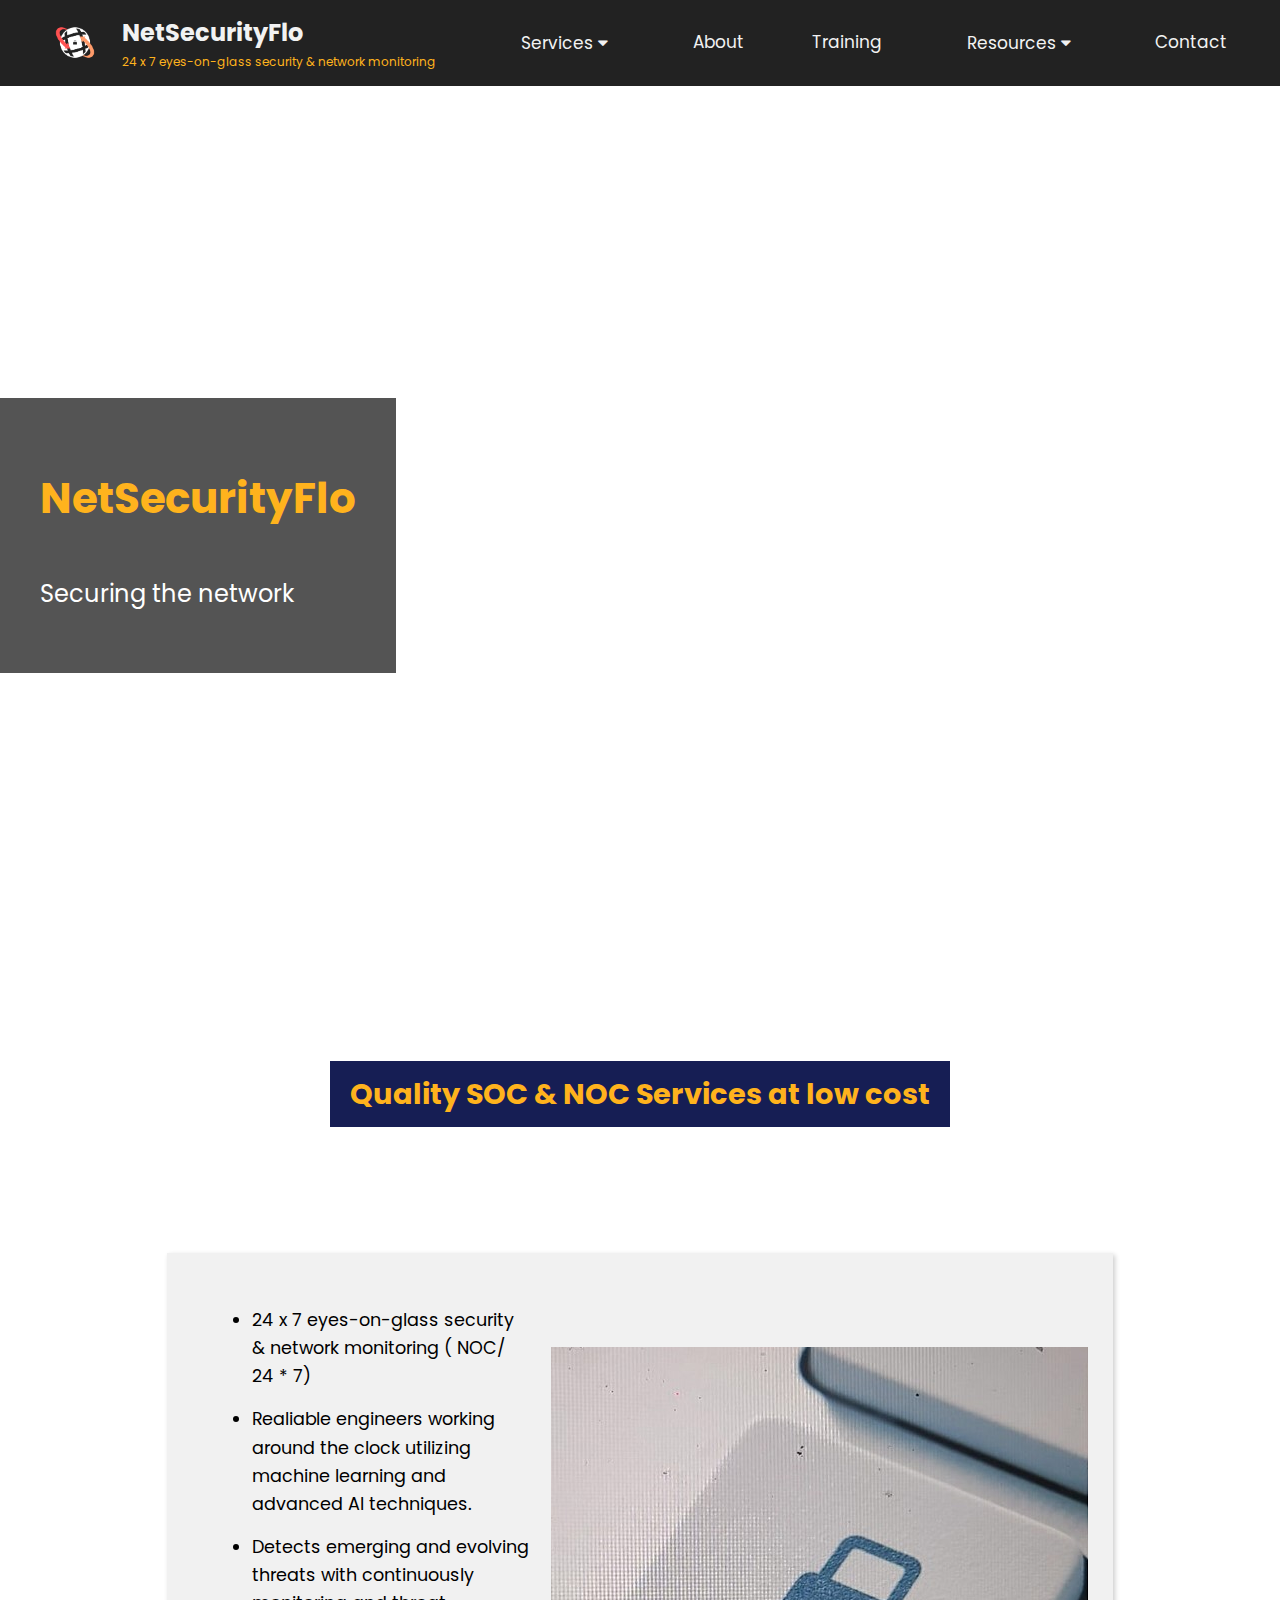
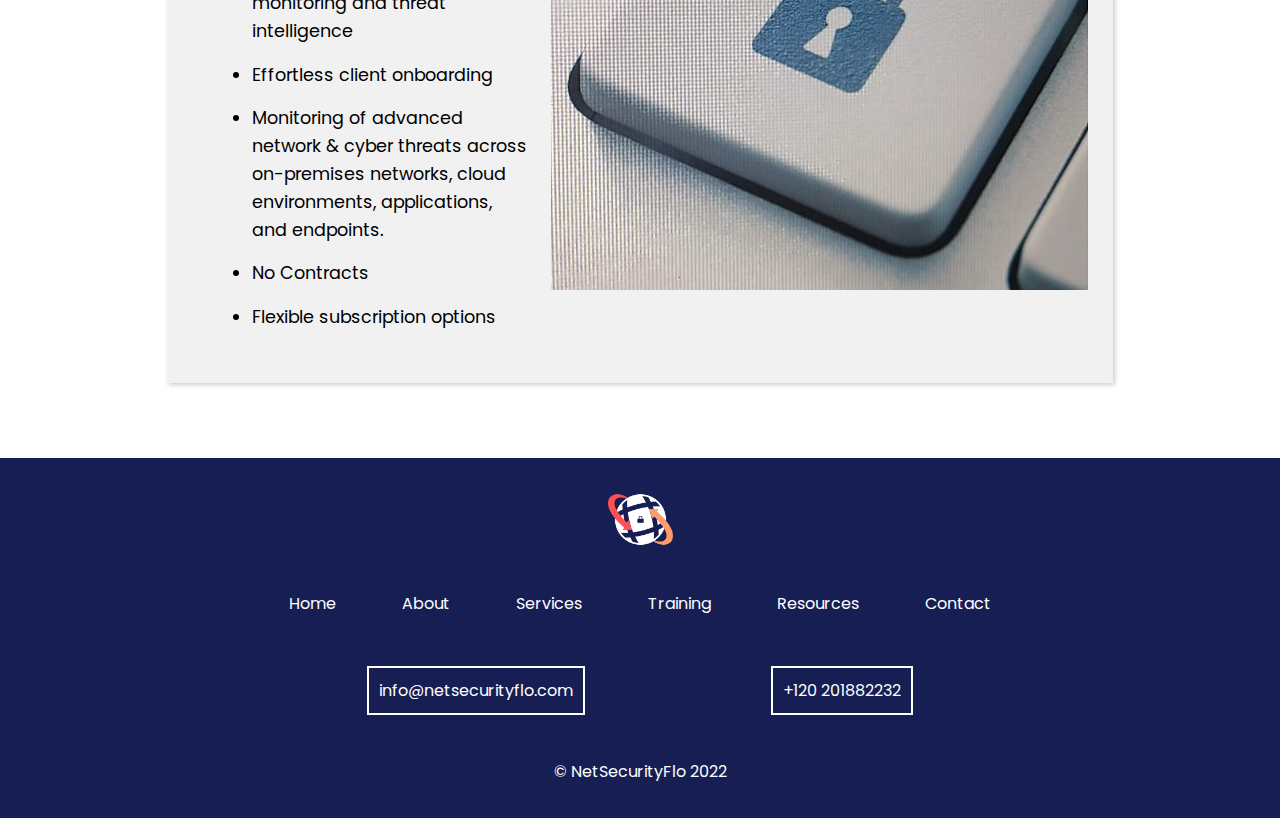
==== index.html @ ec47e50a "changes" ====
<!DOCTYPE html>
<html lang="en">
<head>
    <meta charset="UTF-8">
    <meta http-equiv="X-UA-Compatible" content="IE=edge">
    <meta name="viewport" content="width=device-width, initial-scale=1.0">
    <link rel="shortcut icon" href="logo.ico" type="image/x-icon">

    <link rel="stylesheet" href="style.css">
    <link rel="preconnect" href="https://fonts.googleapis.com">
    <link rel="stylesheet" href="https://cdnjs.cloudflare.com/ajax/libs/font-awesome/4.7.0/css/font-awesome.min.css">
    <link rel="preconnect" href="https://fonts.gstatic.com" crossorigin>
    <link href="https://fonts.googleapis.com/css2?family=Poppins:ital,wght@0,100;0,200;0,300;0,400;0,500;0,600;0,700;0,800;0,900;1,100;1,200;1,300;1,400;1,500;1,600;1,700;1,800;1,900&display=swap" rel="stylesheet">
    <title>NetSecurityFlo</title>




    <style>
        
        </style>
</head>

<body>
    <!-- <nav>
 
        <a href="" style="display: flex; justify-content: center; align-items: center;">
            <img src="logo.png" alt="" style="margin-right: 15px; height: 50px;">
            <p class="navhead">NetSecurityFlo</p>
        </a>
        <a href="#contact" class="nbtn">
            <div class="navbtn">get in touch</div>
        </a>
    </nav> -->

    <!-- <div class="topnav" id="myTopnav" style="display:flex; justify-content:space-around; align-items: center;" >
        
        <a href="" style="display: flex; justify-content: center; align-items: center;">
            <img src="logo.png" alt="" style="height: 45px;">
            <p class="navhead"><b style="margin-left: 10px; font-size:24px;">NetSecurityFlo</b></p>
        </a>
        <div>
        <a href="#About">About</a>
        <a href="#services">Services</a>
        <a href="./training.html">Training</a>
        <a href="#about">Blog/Press</a>
        <a href="javascript:void(0);" class="icon" onclick="myFunction()">
          <i class="fa fa-bars"></i>
        </a>
        <a href="#contact" class="nbtn">
            <div class="navbtn">contact</div>
        </a>
      </div>
    </div> -->

    <div class="topnav" id="myTopnav" style="display: flex; justify-content: space-evenly; align-items: center; flex-wrap: wrap;">
        <a href="./" style="display: flex; justify-content: center; align-items: center;">
            <img src="logo.png" alt="" style="height: 45px;">
            <div class="avin">
            <p class="navhead"><b style="font-size:24px;">NetSecurityFlo</b></p>
            <p style="color: #ffb31d; font-size: 12px;margin-top: 0px;margin-bottom: 0px;">24 x 7 eyes-on-glass security & network monitoring</p>
            </div>
        </a>
        
        <!-- <div style="width: 45%;">
            <p> </p>
        </div> -->
        
        <div class="dropdown">
          <button class="dropbtn"><a href="./services.html">Services
            <i class="fa fa-caret-down"></i></a>
          </button>
          <div class="dropdown-content">
            <a href="./SOC.html" style="color: #222;">SOC as a Service</a>
            <a href="./NAS.html" style="color: #222;">NOC as a Service</a>
            <a href="./MAS.html" style="color: #222;">Managed Services</a>
            <a href="./training.html" style="color: #222;">Training</a>
          </div>
        </div>
        
        <a href="./about.html">About</a>
        <a href="./training.html">Training</a>
        
        <div class="dropdown">
            <button class="dropbtn"><a href="./resources.html">Resources
              <i class="fa fa-caret-down"></i></a>
            </button>
            <div class="dropdown-content">
              <a href="./resources.html" style="color: #222;">Blog</a>
              <a href="./resources.html" style="color: #222;">Events</a>
              <a href="./resources.html" style="color: #222;">Press Release</a>
            </div>
          </div>

        <a href="./contact.html">Contact</a>
        <a href="javascript:void(0);" style="font-size:15px;" class="icon" onclick="myFunction()">&#9776;</a>
      </div>


    <div class="hero">
        <video autoplay muted loop id="myVideo">
            <source src="network_background.mp4" type="video/mp4">
            Your browser does not support HTML5 video.
          </video>
        <div class="cont"  style="background-color: rgba(0, 0, 0, 0.67);">
        <div class="lhead" style="color: #FFB31D; font-size: 42px;">
           <p>NetSecurityFlo</p>
            <p style="font-size: 24px; font-weight:normal; margin-top: 0px; color: white;">Securing the network</p>
        </div>
        <br>
        <!-- <div class="lsubhead" style="background-color: rgba(0, 0, 0, 0.57)">
            <p style="color: white; font-size: 18px; font-weight: 400;">
                NetSecurityflo is a Managed Network & Security Company, that is a proven to detect network & cyber threats faster and precise across pyhsical, digital and cloud infrastructure. We provide round the clock monitoring, detection and response to identify threats before a breach occurs.We provide consultingservices for network & security infrastructure.
            </p>
        </div> -->
        </div>
    </div>

    <div class="sec2">
        <div class="head dblue torange">
            Quality SOC &  NOC Services at low cost 
        </div><br>
        <br><br>
        
        <div class="sec fe">
            <img src="network noc.jpg" alt="" style="width: 45vw;">
        <div class="subhead" style="font-weight: 400;">
            <ul>
            <li>24 x 7 eyes-on-glass security & network monitoring  ( NOC/ 24 * 7)</li>
            <li>Realiable engineers  working around the clock utilizing machine learning and advanced AI techniques.</li>
            <li>Detects emerging and evolving threats with continuously monitoring and threat intelligence</li>
            <li>Effortless client onboarding </li>
            <li>Monitoring of advanced network & cyber threats across on-premises networks, cloud environments, applications, and endpoints.</li>
            <li>No Contracts</li>
            <li>Flexible subscription options</li>
        </ul>
        </div>
    </div>
    </div>


    <!-- <div class="sec3 white" id="services">
        <div class="head dblue twhite">
            Services
        </div><br><br>
        <div class="grd">
            <a href="./SOC.html">
            <div class="tb2" style="margin-left: 25px; margin-bottom: 25px;">
                <img src="socas.png" alt="" style="width: 250px; height: 250px; border-radius: 360px;">
                <p style="padding-bottom: 15px; font-weight: bold;" class="tb2">SOC as Service</p>
            </div></a>
            <a href="./NAS.html">
            <div class="tb2" style="margin-left: 25px; margin-bottom: 25px;">
                <img src="nas.png" alt="" style="width: 250px;height: 250px; border-radius: 360px;">
                                <p style="padding-bottom: 15px; font-weight: bold;" class="tb2">Network as Service</p>
            </div></a>
            <a href="./MAS.html">
            <div class="tb2" style="margin-left: 25px; margin-bottom: 25px;">
                <img src="mas.png" alt="" style="width: 250px;height: 250px; border-radius: 360px;">
                                <p style="padding-bottom: 15px; font-weight: bold;" class="tb2">Managed Services</p>
            </div></a>
            <a href="./training.html">
            <div class="tb2" style="margin-left: 25px; margin-bottom: 25px;">
                <img src="trai.png" alt="" style="width: 250px;height: 250px; border-radius: 360px;">
                                <p style="padding-bottom: 15px; font-weight: bold;" class="tb2">Training</p>
            </div></a>
        
        </div>
    </div> -->



    <!-- <div class="ahero" id="about">
        <video autoplay muted loop id="myVideo">
            <source src="server_background.mp4" type="video/mp4">
            Your browser does not support HTML5 video.
          </video>
        <div class="cont">
        <div class="lhead dblue twhite">
            About NetSecurityFlo 
        </div>
        <br>
        <div class="lsubhead" style="background-color: rgba(0, 0, 0, 0.57); width: 70%;">
            <p style="font-size: 18px; font-weight: 400; color: white;">
            NetSecurityFlo is a Managed Network and Security Company, that is
            proven to detect network and cyber threats faster and precise across
            physical, digital and cloud infrastructure. We provide round the
            clock monitoring, detection and response to identify threats before a
            brech occurs. We provide consulting services for network and security infrastructure.
        </p>
        </div>
        </div>
    </div> -->

    

    <div class="footer">
        <img src="logo.png" alt="" style="width: 75px;margin-bottom: 10px;">
        <div class="links" style="width: 60%">
            <div style="margin-bottom: 15px; display: flex; justify-content: space-around; flex-wrap: wrap;">
                <a href="./"><li>Home</li></a>
                
                <a href="./#about">About</a>
                
                <a href="./services.html">Services</a>
                
                <a href="./training.html">Training</a>
                
                <a href="./resources.html">Resources</a>
                
                <a href="./contact.html">Contact</a>
            </div>
        </div>
        <div style="margin-bottom: 10px; display: flex; align-items: center; justify-content: space-evenly; width: 70%; flex-wrap: wrap;">
           <a href="mailto:info@netsecurityflo.com" style="border: 2px; padding: 10px;border-style: solid; margin: 10px;">info@netsecurityflo.com</a>
           <a href="tel:+919841882232" style="border: 2px; padding: 10px;border-style: solid;margin: 10px;" >+120 201882232</a>
        </div>
        <div style="margin-bottom: 10px;">
            © NetSecurityFlo 2022
        </div>
    </div>











    <script>
        var acc = document.getElementsByClassName("accordion");
        var i;
        
        for (i = 0; i < acc.length; i++) {
          acc[i].addEventListener("click", function() {
            this.classList.toggle("active");
            var panel = this.nextElementSibling;
            if (panel.style.maxHeight) {
              panel.style.maxHeight = null;
            } else {
              panel.style.maxHeight = panel.scrollHeight + "px";
            } 
          });
        }

        function myFunction() {
        var x = document.getElementById("myTopnav");
        if (x.className === "topnav") {
            x.className += " responsive";
        } else {
            x.className = "topnav";
        }
        }

        </script>


</body>
</html>
---- style.css ----
html{
    font-family: 'Poppins', sans-serif;
}

/* .topnav {
    overflow: hidden;
    background-color: #333;
  }
  
  .topnav a {
    float: left;
    display: block;
    color: #f2f2f2;
    text-align: center;
    padding: 14px 16px;
    text-decoration: none;
    font-size: 17px;
  } */
  
  /* .active {
    background-color: #04AA6D;
    color: white;
  } */
  
  .topnav .icon {
    display: none;
  }
  
  .dropdown {
    float: left;
    overflow: hidden;
    text-align: center;
  }
  
  .dropdown .dropbtn {
    font-size: 17px;    
    border: none;
    outline: none;
    color: white;
    padding: 14px 16px;
    background-color: inherit;
    font-family: inherit;
    margin: 0;
    text-align: center;
  }
  
  .avin{
    display: flex;
    flex-direction:column;
    margin-left: 25px;    
    align-items: flex-start;
  }

  .dropdown-content {
    display: none;
    position: absolute;
    flex-direction: column;
    background-color: #FFB31D;
    /* color: #222222; */
    min-width: 160px;
    box-shadow: 0px 8px 16px 0px rgba(0,0,0,0.2);
    z-index: 1;
    text-align: center;
  }
  
  .dropdown-content a {
    float: none;
    color: black;
    padding: 12px 16px;
    text-decoration: none;
    display: flex;
    text-align: center;
  }
  
  .topnav a:hover, .dropdown:hover .dropbtn {
    /* background-color: #555; */
    color: white;
    text-align: center;
  }
  
  .dropdown-content a:hover {
    background-color: #ddd;
    color: black;
    text-align: center;
  }
  
  .dropdown:hover .dropdown-content {
    display: flex;
    text-align: center;
  }
  
  @media screen and (max-width: 600px) {
    .topnav a:not(:first-child), .dropdown .dropbtn {
      display: none;
    }
    .topnav a.icon {
      float: right;
      display: block;
    }
  }
  
  @media screen and (max-width: 600px) {
    .topnav.responsive {position: relative;}
    .topnav.responsive .icon {
      position: absolute;
      right: 0;
      top: 0;
    }
    .topnav.responsive a {
      float: none;
      display: block;
      text-align: center;
    }
    .topnav.responsive .dropdown {float: none;}
    .topnav.responsive .dropdown-content {position: relative;}
    .topnav.responsive .dropdown .dropbtn {
      display: block;
      width: 100%;
      text-align: center;
    }
  }

.topnav {
  overflow: hidden;
  background-color: #222;
  margin-left: auto;
    margin-right: auto;
    max-width: 100vw;
}

.topnav a {
  float: left;
  display: block;
  color: #f2f2f2;
  text-align: center;
  padding: 14px 16px;
  text-decoration: none;
  font-size: 17px;
}

/* a.nbtn{
    padding: 14px 16px;
} */

.sec{
    display: flex;
    flex-direction: row-reverse;
    width: 70%;
    align-items: center;
    justify-content: space-evenly;

}

.ssec{
    display: flex;
    flex-direction: column;
    width: 70%;
    align-items: center;
    justify-content: space-evenly;

}



.topnav .icon {
  display: none;
}

@media screen and (max-width: 600px) {

    .grd{
        flex-direction: column;

    }
    .sec{
        display: flex;
        align-items: center;
        justify-content: space-evenly;
        flex-direction: column;
    }

    .avin{
        align-items: center;
    }

    .fe{
        line-height: normal;
        
    }

    .subhead{
        font-size: 18px;
    }

    #myVideo {
        display: none;
      }

    .hero{
        background: url("background.png");
    }

    .ahero{
        background: url("server_background.png");
    }

    .pl25{
        padding-right: 0px;
    }

    .dp{
        flex-direction: column;
    }

    .dpr{
        display: flex;
    }

    #myVideo{
        transform: rotate(90deg);
    }

    .topnav{
        flex-direction: column;
    }

    .sec4{
        flex-direction: column;
        text-align: center;
    }

    li{
        font-size: 16px;
    }

    iframe{
        max-width: 350px;
        width: 350px;
    }

  .topnav a:not(:first-child) {display: none;}
  .topnav a.icon {
    float: right;
    display: block;
  }
}


.subhead li{
    margin-bottom: 15px;
}

.fe li{
    margin-bottom: 15px;
}

.links li{
    /* float: left; */
    display: inline-block;
}

.fe{
    background-color: rgba(0, 0, 0, 0.055);
    margin: 25px;
    padding: 25px;
    box-shadow: 2px 2px 5px rgba(0, 0, 0, 0.2);
    width: 70vw;
    /* line-height: 2.2; */
    font-size: 22px;

}

.e{
    /* background-color: rgba(0, 0, 0, 0.055); */
    margin: 25px;
    padding: 25px;
    /* box-shadow: 2px 2px 5px rgba(0, 0, 0, 0.2); */
    width: 70vw;
    /* line-height: 2.2; */
    font-size: 22px;

}



.footer{
    background-color: #161E54;
    min-height: 40vh;
    width: 100%;
    color: white;
    display: flex;
    flex-direction: column;
    align-items: center;
    justify-content: space-evenly;
    display: flex;
    
    flex-wrap: wrap;

}

.dp{
    display: flex;
    width: 70%;
    justify-content: center;
    align-items: center;
}

.dpr{
    display: flex;
    flex-direction: row-reverse;
    justify-content: center;
    align-items: center;
}

/* .sidehead{
    font-size: 24px;
} */

@media screen and (max-width: 600px) {
  .topnav.responsive {position: relative;}
  .topnav.responsive .icon {
    position: absolute;
    right: 0;
    top: 0;
  }
  .topnav.responsive a {
    float: none;
    display: flex;
    text-align: center;
  }
}


body{
    margin: 0px;
    line-height: 1.6;
}

a{
    text-decoration: none;
    color: white;
}

nav{
    display: flex;
    align-items: center;
    justify-content: space-between;
    padding-right: 50px;
    padding-left: 50px;
    color: white;
    background-color: #222222;
}

.navbtn{
    background-color: #FFB31D;
    padding-top: 5px;
    padding-bottom: 5px;
    padding-left: 24px;
    padding-right: 24px;
    /* border-radius: 9px; */
    font-weight: 500;
    color: #222;
}

#myVideo {
    /* width: 100vw    !important;
    height: 100vh   !important;  
          */
    /* max-width: 100vw; */
    
    max-height: 100vh;
    width: 100%;
    height: auto;
    
    position: absolute;
    top: 0;
    left: 0;
    object-fit: cover;
     
    
    
  }

  .pl25{
    padding-right: 25px;

}

.hero{
    
    max-width: 100%;
    min-height: 100vh;
    align-items: flex-start!important;
    justify-content: center;
    display: flex;
    flex-direction: column;
    position: relative;
    /* background: url("background.png");
    
    background-repeat: no-repeat; */
    /* background-size: contain; */
}

.ahero{
    
    max-width: 100vw;
    min-height: 100vh;
    align-items: flex-start;
    justify-content: center;
    display: flex;
    flex-direction: column;
    /* background: url("server_background.png"); */
    position: relative;
    /* background-repeat: space; */
    /* background-size: contain; */
}

.cont{
    padding-left: 20px;
    padding-right: 20px;
    width: fit-content;
    z-index: 9;
}


input[type=text], select, textarea {
    width: 100%;
    padding: 12px;
    border: 1px solid #ccc;
    border-radius: 4px;
    box-sizing: border-box;
    margin-top: 6px;
    margin-bottom: 16px;
    resize: vertical;
  }
  
  input[type=submit] {
    background-color: #FFB31D;
    color: #222;
    padding: 12px 20px;
    border: none;
    
    cursor: pointer;
  }
  
  input[type=submit]:hover {
    background-color: #b58014;
  }
  
  .container {
    border-radius: 5px;
    background-color: #222;
    padding: 20px;
  }

  label{
      font-family: 'Poppins';
  }

  input{
    font-family: 'Poppins';

  }

  button{
      font-family: 'Poppins';
  }
  textarea{
      font-family: 'Poppins';
  }

.orange{
    background-color: #FFB31D;
}

.white{
    background-color: white;
    
}

.dblue{
    background-color: #161E54;
}

.lhead{
    padding-left: 20px;
    padding-right: 20px;
    padding-top: 10px;
    padding-bottom: 10px;
    font-size: 2em;
    width: fit-content;
    margin-top: 15px;
    /* border-radius: 9px; */
    font-weight: bold;
    align-items: flex-start;
}

.twhite{
    color: white;
}



.torange{
    color: #FFB31D;
}

.b2{
    background-color: #222;
    padding: 15px;
}

.tb2{
    color: #222;
}

.head{
    font-weight: bold;
    font-size: 1.8em;
    padding-left: 20px;
    padding-right: 20px;
    padding-top: 10px;
    padding-bottom: 10px;
    margin: 25px;
}

p.navhead{
    margin: 0px;
}

.lsubhead{
    /* border-radius: 9px; */
    font-size: 0.8em;
    /* font-weight: bold; */
    padding-left: 20px;
    padding-right: 20px;
    padding-top: 10px;
    padding-bottom: 10px;
    margin-bottom: 25px;
}

.subhead{
    border-radius: 9px;
    font-size: 0.8em;
    font-weight: bold;
    padding-left: 20px;
    padding-right: 20px;
    padding-top: 10px;
    padding-bottom: 10px;   
}

.sec2{
    width: 100%;
    min-height: 100vh;
    align-items: center;
    justify-content: center;
    display: flex;
    flex-direction: column;
    
    padding-top: 50px;
    padding-bottom: 50px;
}


.grd{
    display: flex;
    align-items: center;
    justify-content: center;
    width: 100%;
    text-align: center;
    flex-wrap: wrap;
}

.sec3{
    width: 100%;
    min-height: 100vh;
    align-items: center;
    justify-content: center;
    display: flex;
    flex-direction: column;
    /* background-color: #88E0EF; */
    padding-top: 50px;
    padding-bottom: 50px;
}

.sec4{
    max-width: 100%;
    min-height: 100vh;
    align-items: center;
    justify-content: center;
    display: flex;
    flex-direction: column;
    background-color: #161E54;
    padding-top: 50px;
    color: white;
    padding-bottom: 50px;
}

.cls{
    margin-left: 25px;
    display: flex;
    flex-direction: column;
    align-items: center;
    justify-content: center;
}

.dbtn{
    border: solid 3px;
    /* margin-top: 10px;
    margin-bottom: 10px;
    margin-left: 48px;
    margin-right: 48px; */
    border-radius: 12px;
    font-weight: 500;
    padding-top: 15px;
    padding-bottom: 15px;
    min-width: 50%;
    padding-left: 10px;
    padding-right: 10px;
    display: flex;
    align-items: center;
    justify-content: center;
    background-color: white;
    text-align: center;
    max-width: 100%;
    
}



.accordion {
    background-color: #eee;
    color: #222;
    border-radius: 9px;
    cursor: pointer;
    padding: 24px;
    width: 100%;
    border: none;
    text-align: left;
    outline: none;
    font-size: 15px;
    transition: 0.4s;
    font-family: 'Poppins';
    font-weight: bold;
    
  }
  
  .active, .accordion:hover {
    background-color: #FFB31D;
  }
  
  .panel {
    padding: 0 18px;
    background-color: #161E54;
    color: white;
    max-height: 0;
    overflow: hidden;
    transition: max-height 0.2s ease-out;
  }
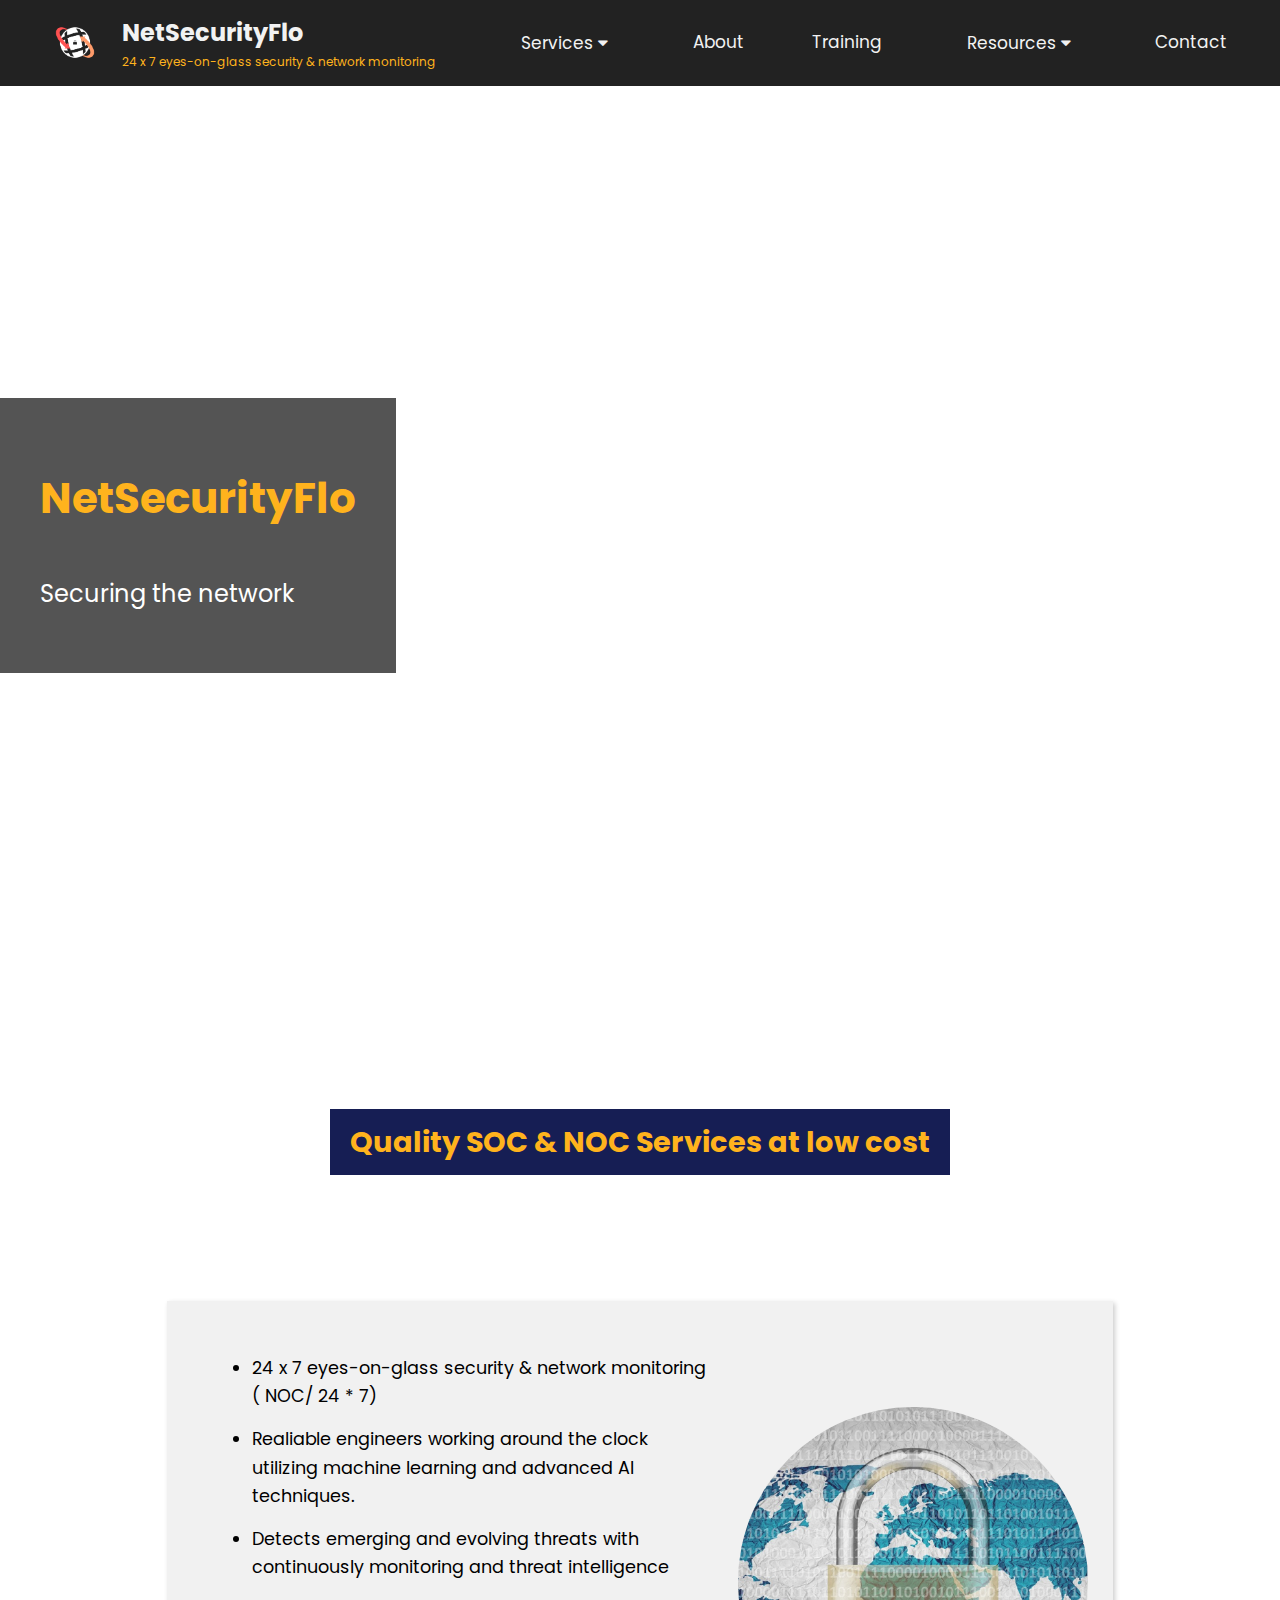
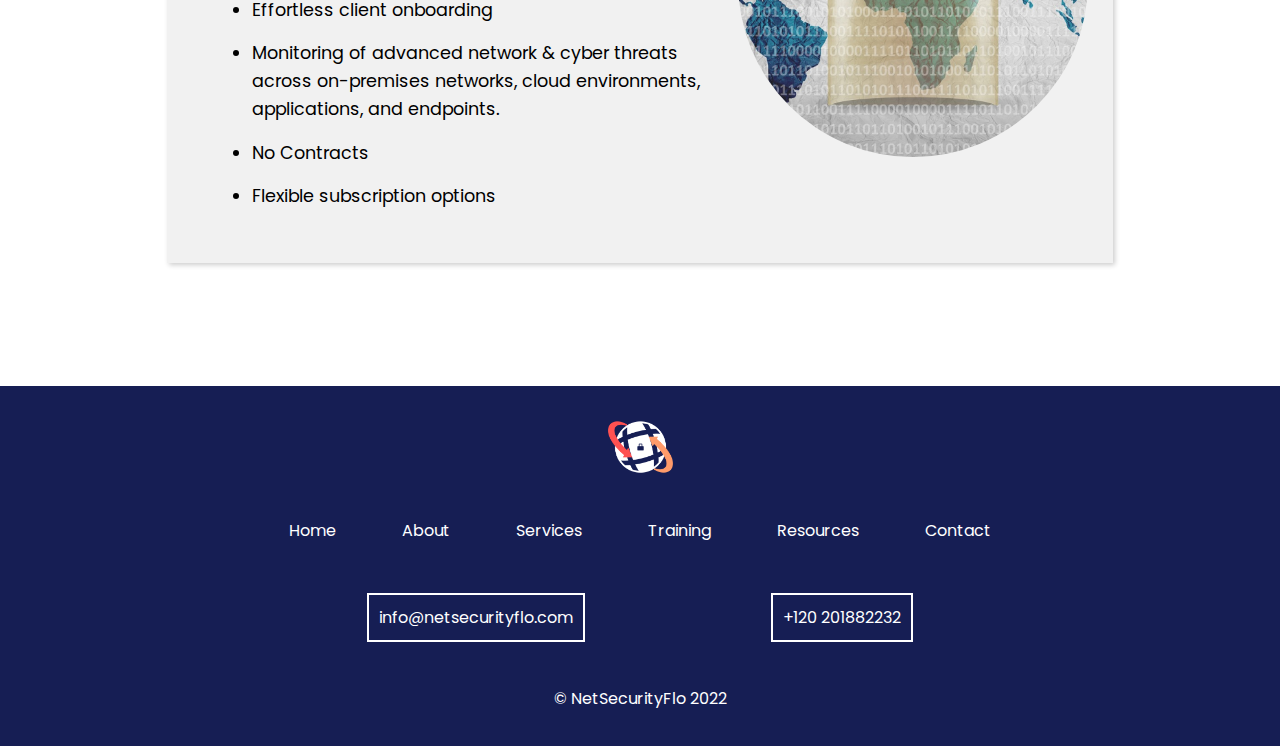
==== commit 519f0e08: "images" ====
--- a/index.html
+++ b/index.html
@@ -117,13 +117,13 @@
     </div>
 
     <div class="sec2">
-        <div class="head dblue torange">
+        <div class="head dblue torange" style="text-align: center;">
             Quality SOC &  NOC Services at low cost 
         </div><br>
         <br><br>
         
         <div class="sec fe">
-            <img src="network noc.jpg" alt="" style="width: 45vw;">
+            <img src="security_lock.jpg" alt="" style="width: 350px;  border-radius: 360px;">
         <div class="subhead" style="font-weight: 400;">
             <ul>
             <li>24 x 7 eyes-on-glass security & network monitoring  ( NOC/ 24 * 7)</li>
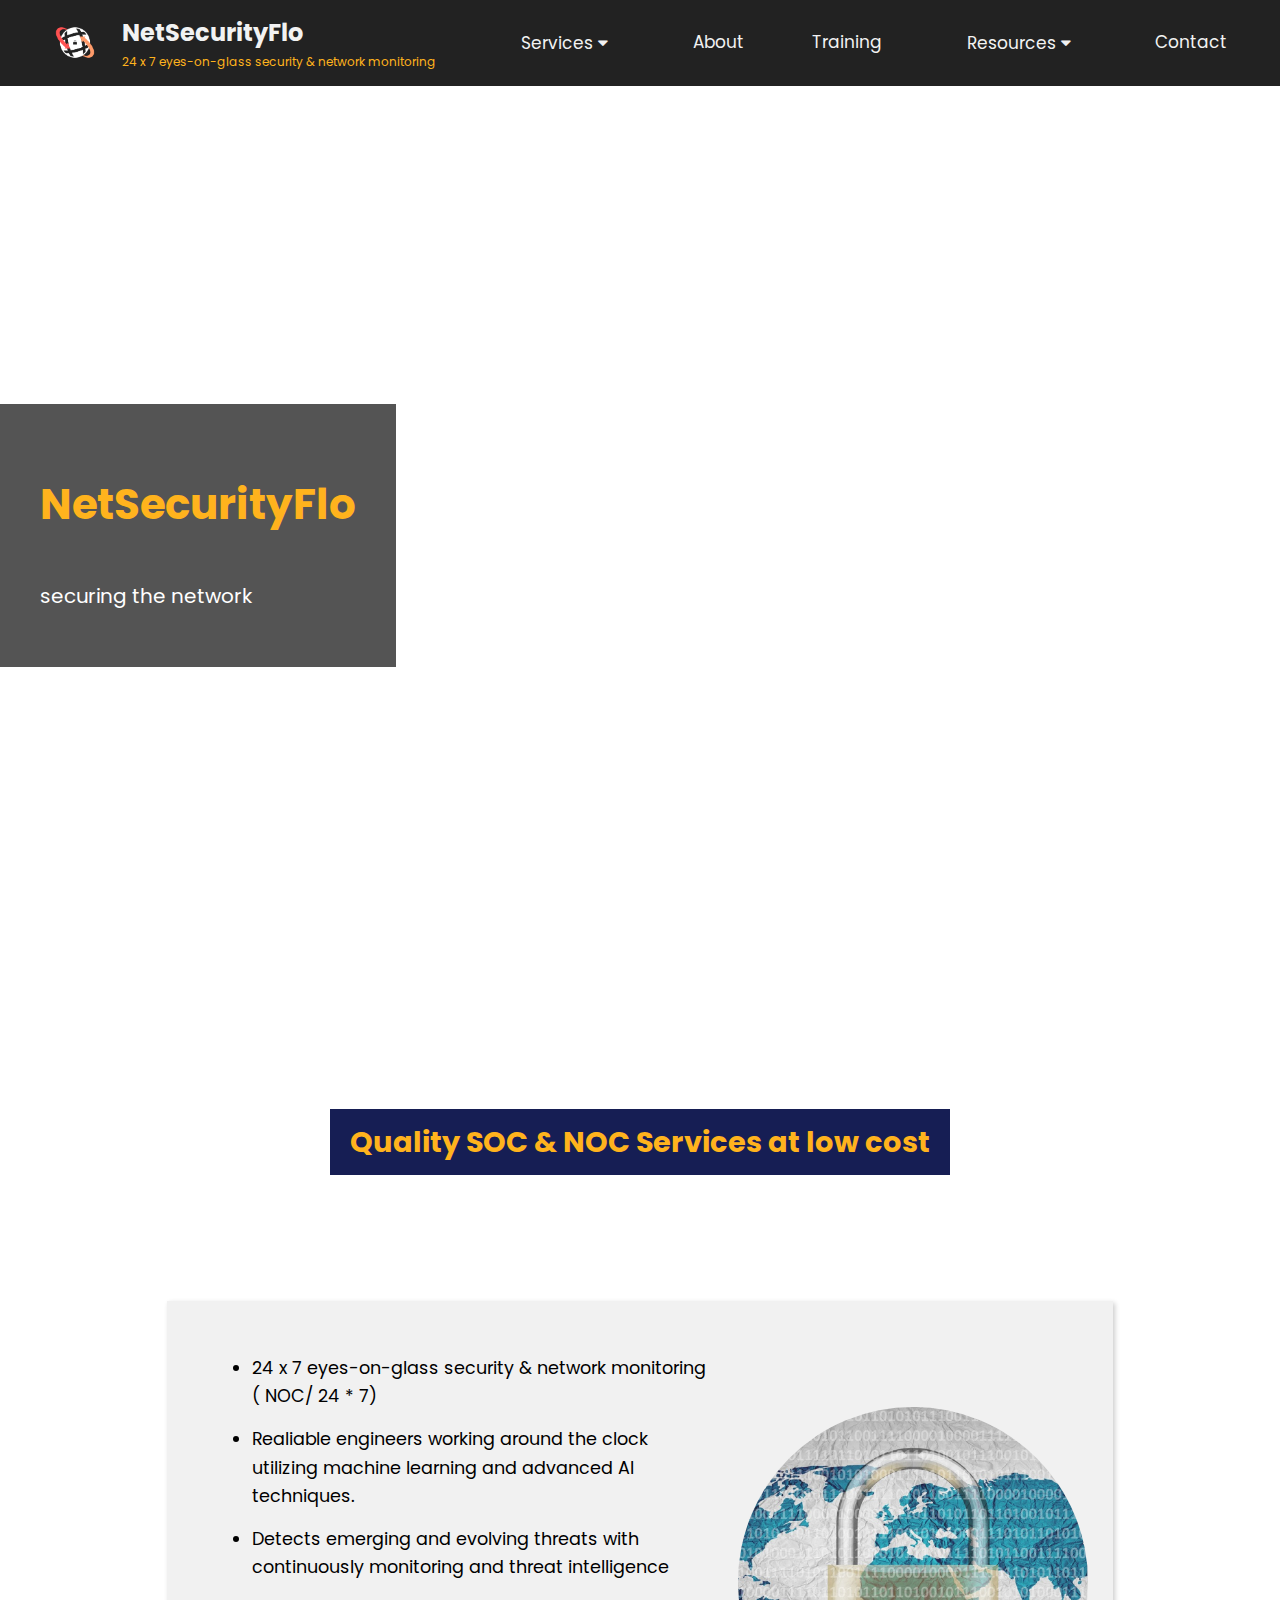
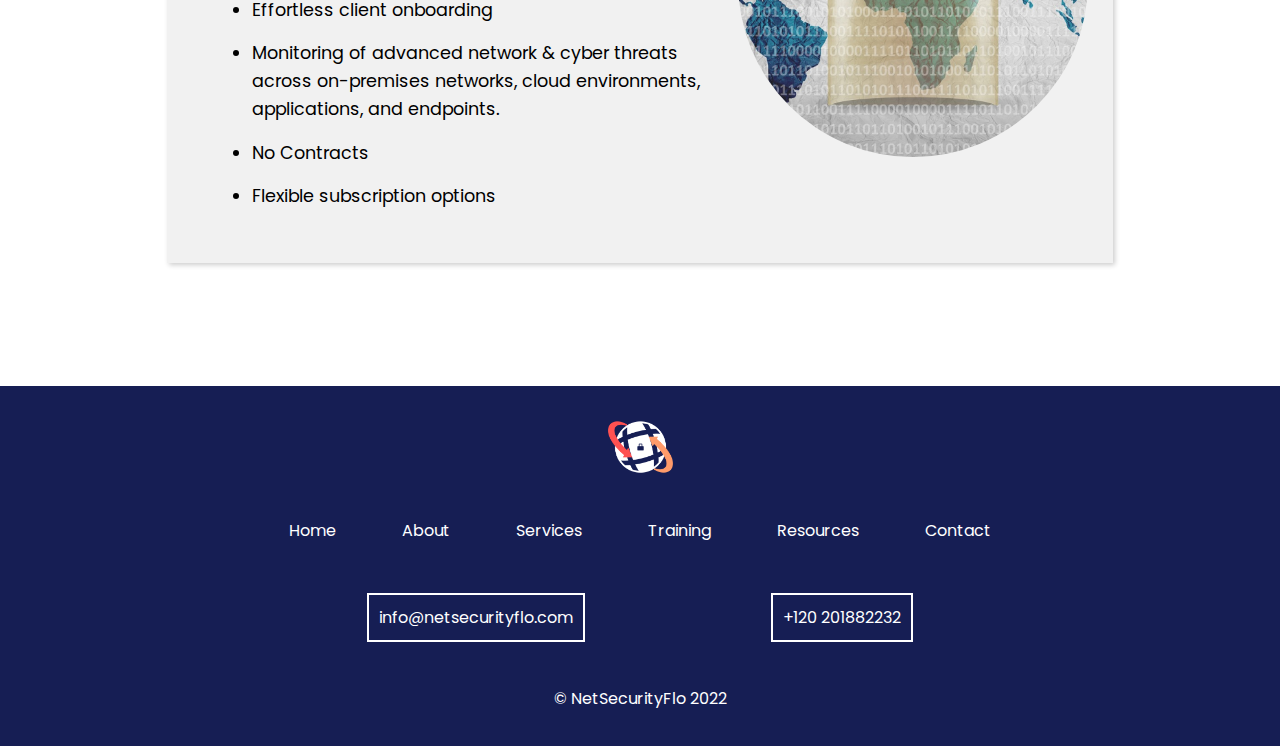
==== commit 31d681dd: "changes" ====
--- a/index.html
+++ b/index.html
@@ -102,10 +102,10 @@
             <source src="network_background.mp4" type="video/mp4">
             Your browser does not support HTML5 video.
           </video>
-        <div class="cont"  style="background-color: rgba(0, 0, 0, 0.67);">
+        <div class="cont" >
         <div class="lhead" style="color: #FFB31D; font-size: 42px;">
            <p>NetSecurityFlo</p>
-            <p style="font-size: 24px; font-weight:normal; margin-top: 0px; color: white;">Securing the network</p>
+            <p style="font-size: 20px; font-weight:normal; margin-top: 0px; color: white;">securing the network</p>
         </div>
         <br>
         <!-- <div class="lsubhead" style="background-color: rgba(0, 0, 0, 0.57)">
--- a/style.css
+++ b/style.css
@@ -420,6 +420,7 @@
     padding-right: 20px;
     width: fit-content;
     z-index: 9;
+    background-color: rgba(0, 0, 0, 0.67);
 }
 
 
@@ -493,6 +494,7 @@
     /* border-radius: 9px; */
     font-weight: bold;
     align-items: flex-start;
+    color: #FFB31D;
 }
 
 .twhite{
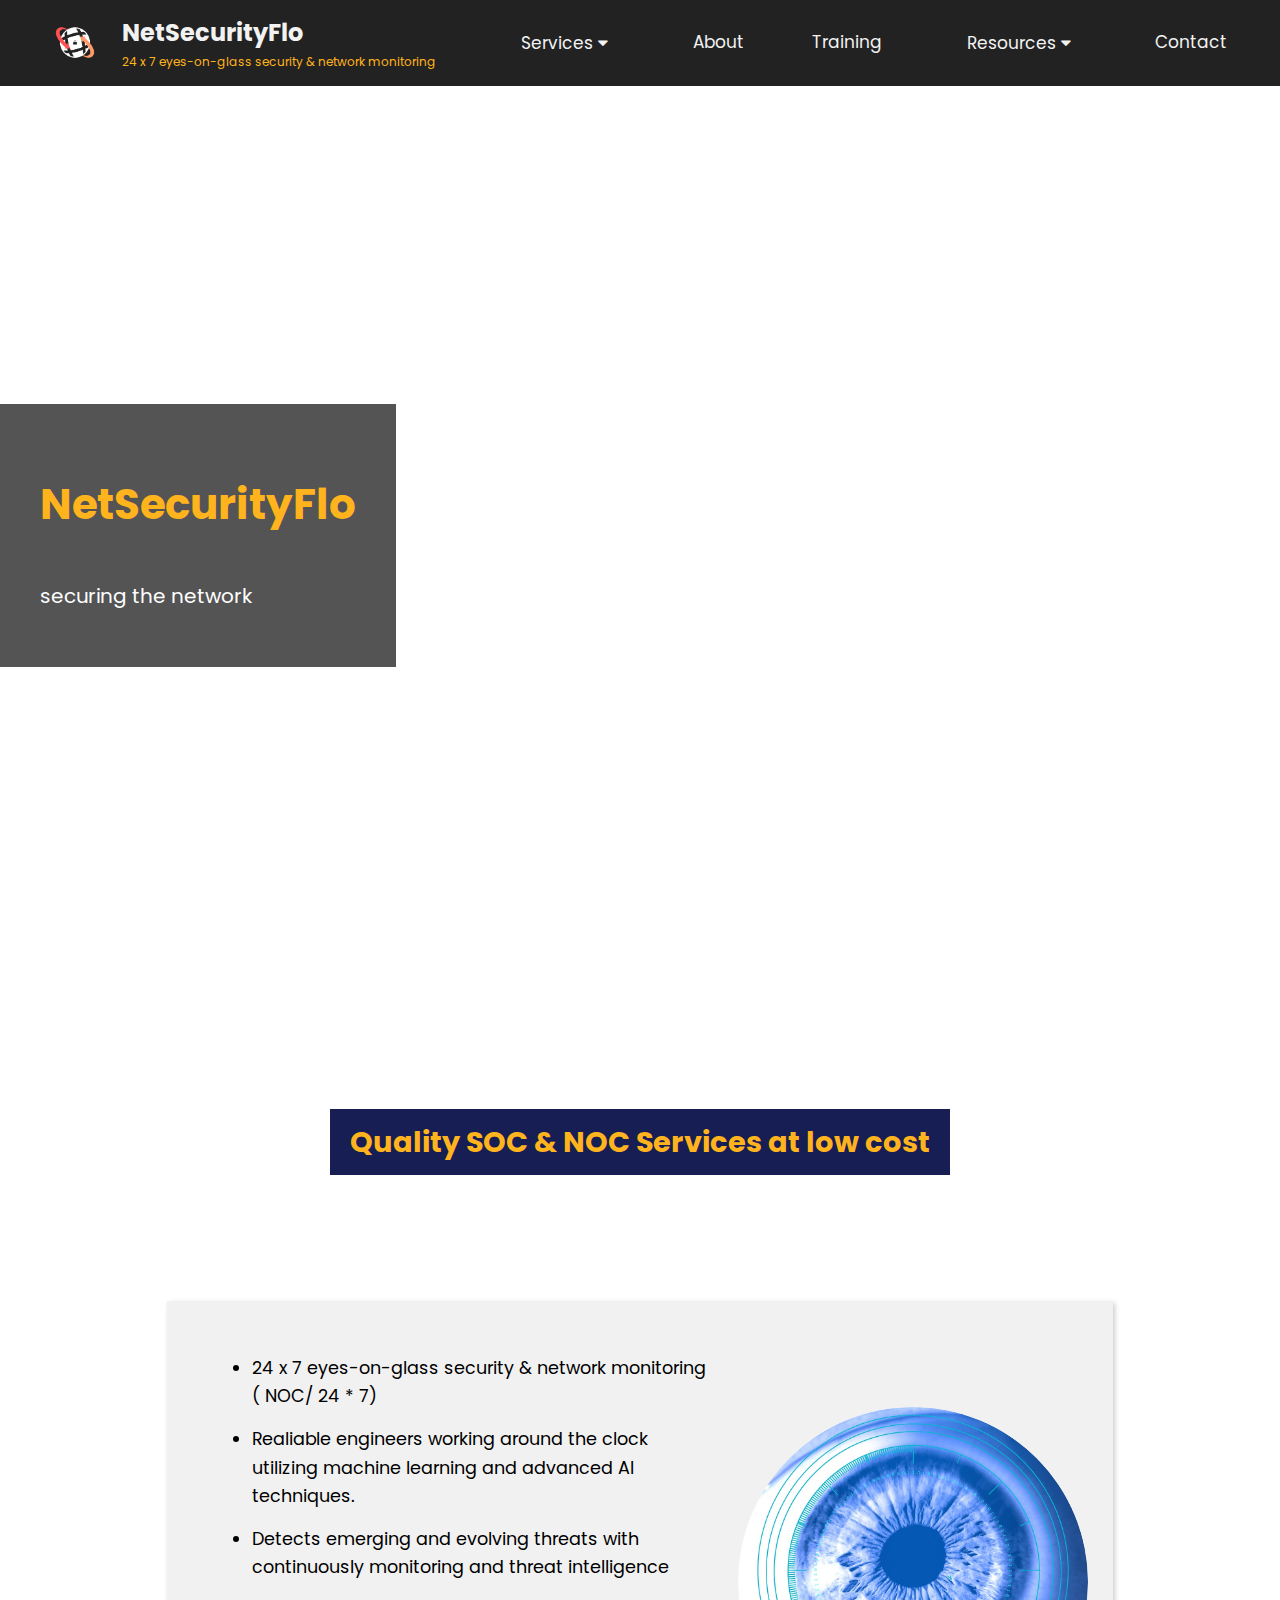
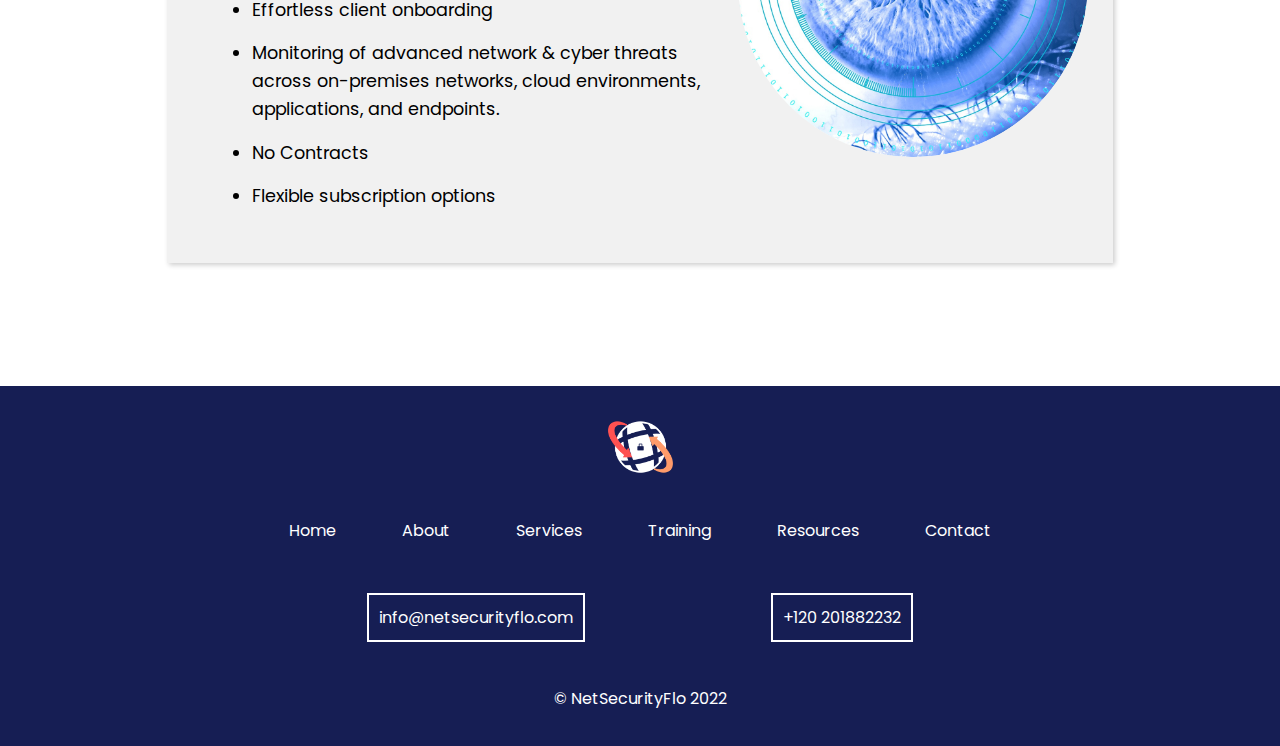
==== commit b7bc9bd2: "images updates" ====
--- a/index.html
+++ b/index.html
@@ -123,7 +123,7 @@
         <br><br>
         
         <div class="sec fe">
-            <img src="security_lock.jpg" alt="" style="width: 350px;  border-radius: 360px;">
+            <img src="soc3.jpg" alt="" style="width: 350px;  border-radius: 360px;">
         <div class="subhead" style="font-weight: 400;">
             <ul>
             <li>24 x 7 eyes-on-glass security & network monitoring  ( NOC/ 24 * 7)</li>
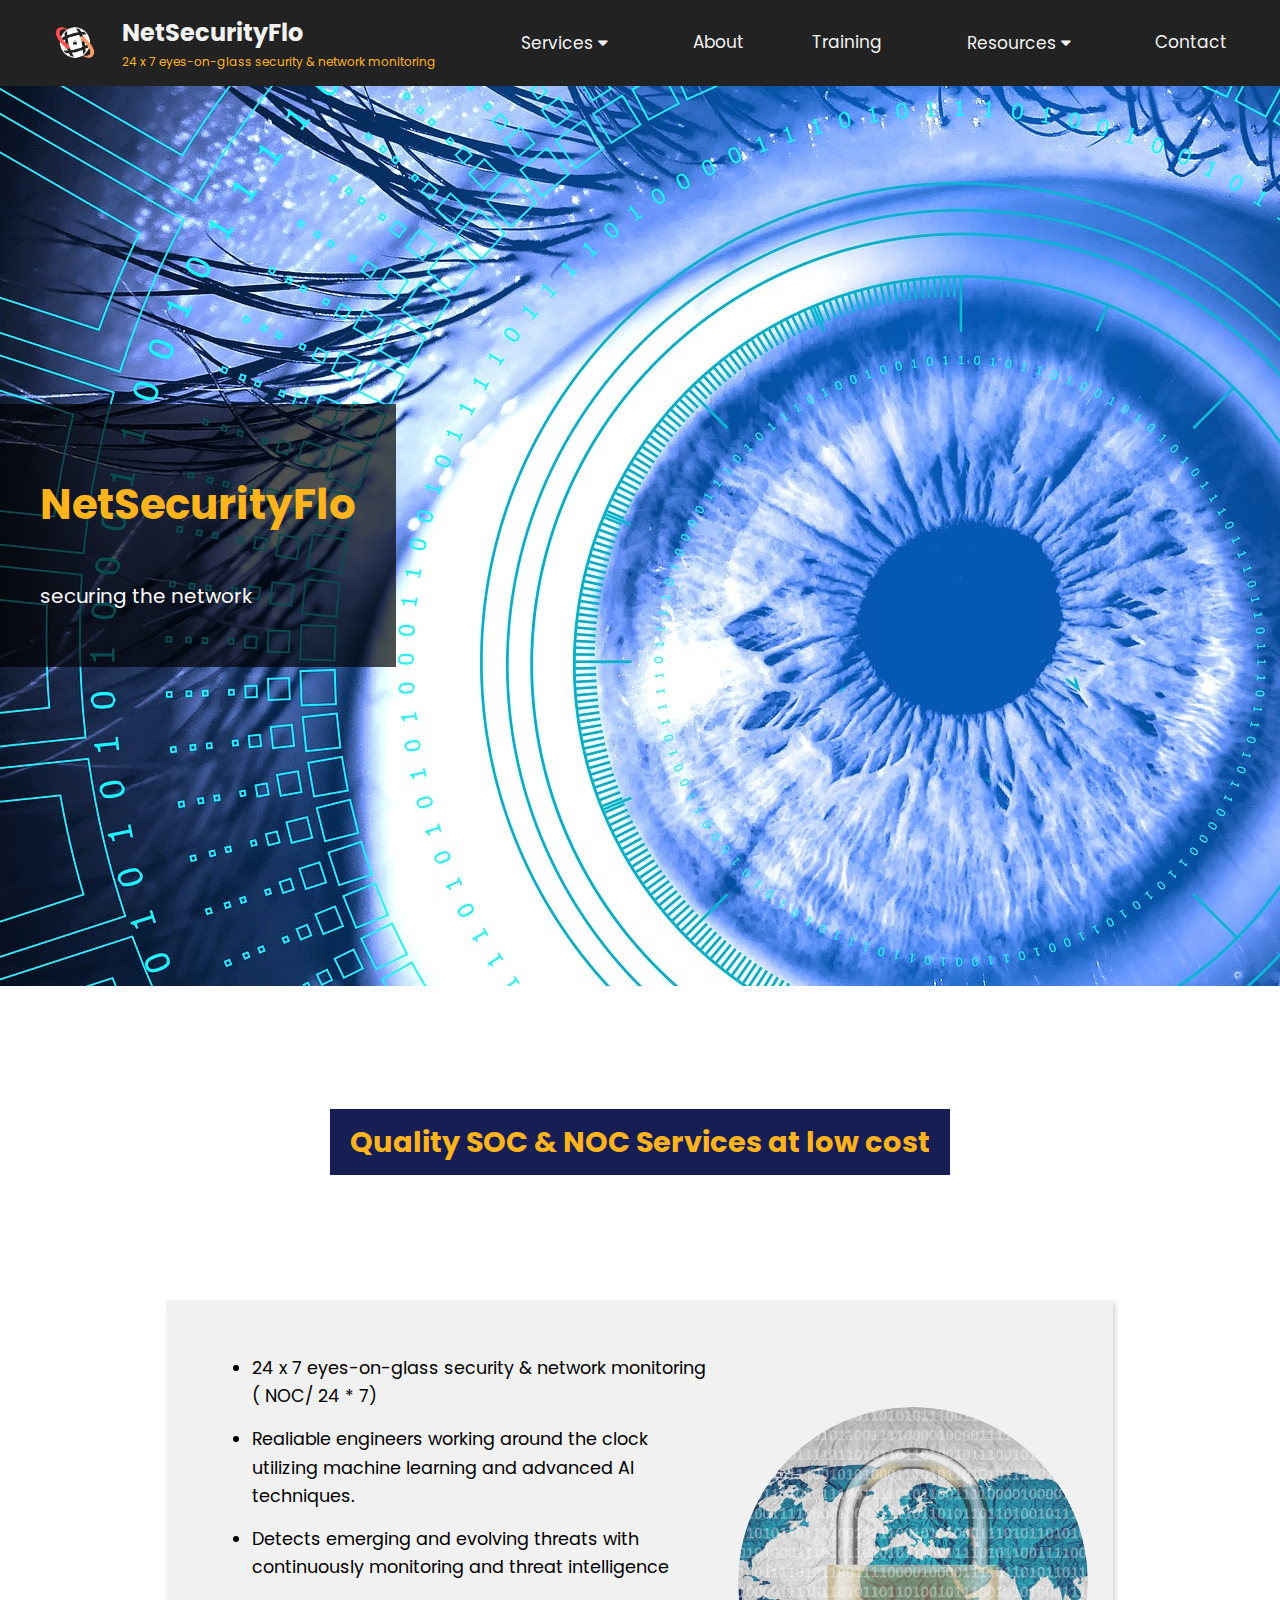
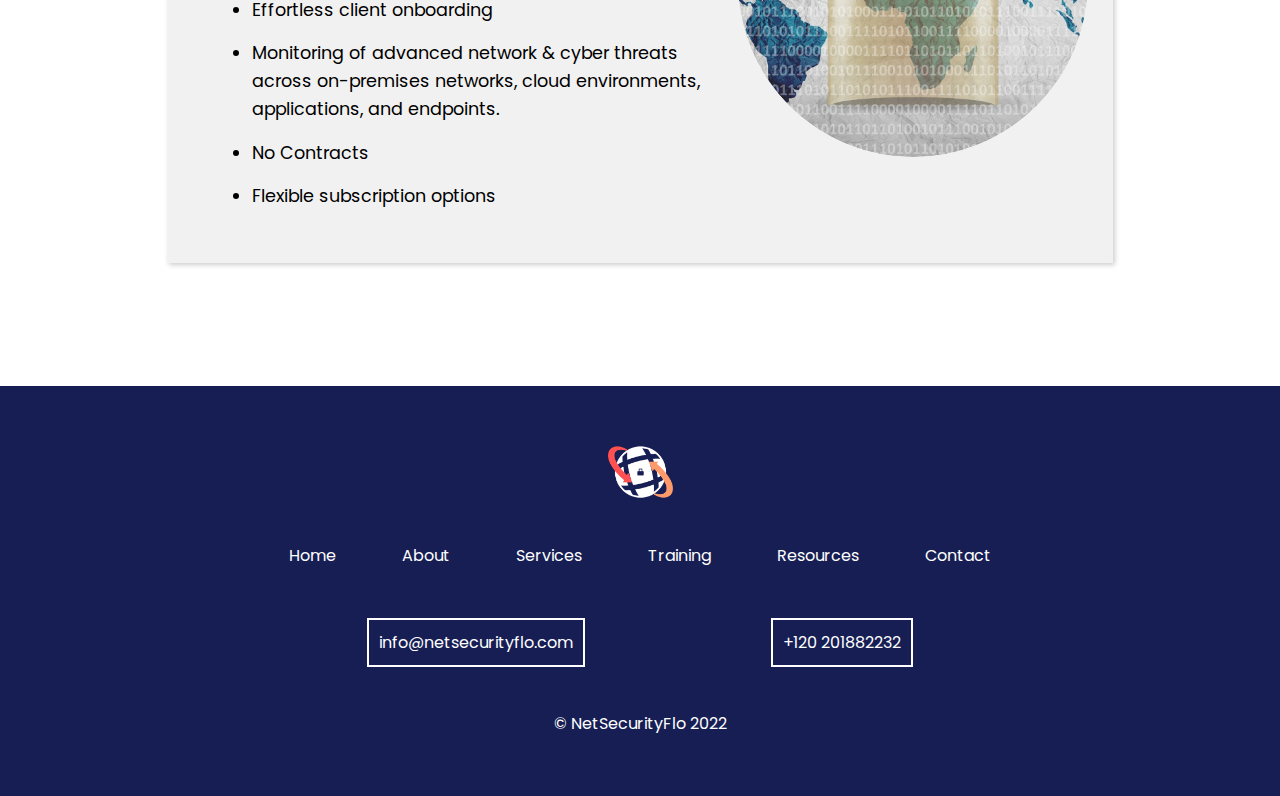
==== commit c5ef6a36: "image changes" ====
--- a/index.html
+++ b/index.html
@@ -97,11 +97,11 @@
       </div>
 
 
-    <div class="hero">
-        <video autoplay muted loop id="myVideo">
+    <div class="hero frontpage">
+        <!-- <video autoplay muted loop id="myVideo">
             <source src="network_background.mp4" type="video/mp4">
             Your browser does not support HTML5 video.
-          </video>
+          </video> -->
         <div class="cont" >
         <div class="lhead" style="color: #FFB31D; font-size: 42px;">
            <p>NetSecurityFlo</p>
@@ -123,7 +123,7 @@
         <br><br>
         
         <div class="sec fe">
-            <img src="soc3.jpg" alt="" style="width: 350px;  border-radius: 360px;">
+            <img src="bo.jpg" alt="" style="width: 350px;  border-radius: 360px;">
         <div class="subhead" style="font-weight: 400;">
             <ul>
             <li>24 x 7 eyes-on-glass security & network monitoring  ( NOC/ 24 * 7)</li>
--- a/style.css
+++ b/style.css
@@ -127,6 +127,63 @@
     margin-right: auto;
     max-width: 100vw;
 }
+
+.socf{
+  background: url("socf.jpg")!important;
+  background-repeat: no-repeat;
+  background-position: center; 
+  background-repeat: no-repeat; 
+  background-size: cover;
+}
+
+.frontpage{
+  background: url("Front_page.jpg")!important;
+  background-repeat: no-repeat;
+  background-position: center; 
+  background-repeat: no-repeat; 
+  background-size: cover;
+}
+
+.au{
+  background: url("aboutus.png");
+  background-repeat: no-repeat;
+  background-position: center; 
+  background-repeat: no-repeat; 
+  background-size: cover;
+}
+
+.hero{
+  background: url("static.png");
+  background-repeat: no-repeat;
+  background-position: center; 
+  background-repeat: no-repeat; 
+  background-size: cover;
+}
+
+.tain{
+  background: url("Training.jpg");
+  background-repeat: no-repeat;
+  background-position: center; 
+  background-repeat: no-repeat; 
+  background-size: cover;
+}
+
+.netnoc{
+  background: url("netnoc.png");
+  background-repeat: no-repeat;
+  background-position: center; 
+  background-repeat: no-repeat; 
+  background-size: cover;
+}
+
+.masn{
+  background: url("masn.png");
+  background-repeat: no-repeat;
+  background-position: center; 
+  background-repeat: no-repeat; 
+  background-size: cover;
+}
+
 
 .topnav a {
   float: left;
@@ -196,13 +253,13 @@
         display: none;
       }
 
-    .hero{
+    /* .hero{
         background: url("background.png");
     }
 
     .ahero{
         background: url("server_background.png");
-    }
+    } */
 
     .pl25{
         padding-right: 0px;
@@ -293,7 +350,8 @@
     align-items: center;
     justify-content: space-evenly;
     display: flex;
-    
+    padding-top: 25px;
+    padding-bottom: 25px;
     flex-wrap: wrap;
 
 }
@@ -420,7 +478,7 @@
     padding-right: 20px;
     width: fit-content;
     z-index: 9;
-    background-color: rgba(0, 0, 0, 0.67);
+    background-color: rgba(0, 0, 0, 0.69);
 }
 
 
@@ -510,6 +568,7 @@
 .b2{
     background-color: #222;
     padding: 15px;
+    border-radius: 12px;
 }
 
 .tb2{
